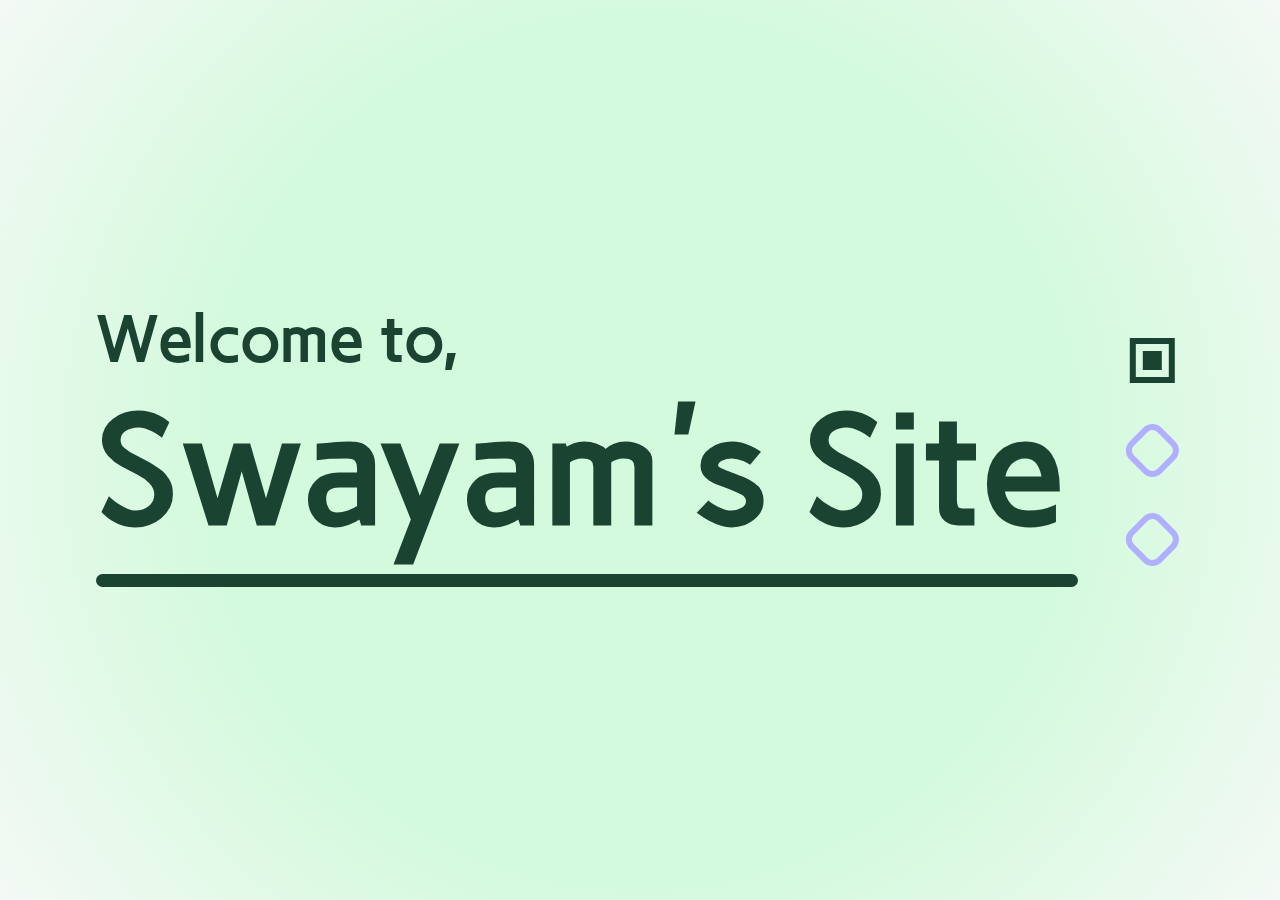
==== index.html @ 09098606 "added projects section" ====
<!DOCTYPE html>
<html lang="en">

<head>
    <meta charset="UTF-8">
    <meta name="viewport" content="width=device-width, initial-scale=1.0">
    <title>Swayam's Site</title>
    <link rel="stylesheet" href="styles.css">
    <link rel="preconnect" href="https://fonts.googleapis.com">
    <link rel="preconnect" href="https://fonts.gstatic.com" crossorigin>
    <link href="https://fonts.googleapis.com/css2?family=Carme&display=swap" rel="stylesheet">
    <script src="script.js" defer></script>

</head>

<body>
    <!-- <div id="menu-button">
        <div class="line"></div>
        <div class="line"></div>
        <div class="line"></div>


    </div>


    <div id="x-button">

        <div class="line2"></div>
        <div class="line2"></div>

    </div> -->

    <!-- <div id="nav-menu">
        <div id="menu">
            <nav>
                <a href=index.html class="under-animation">Home</a>
                <a class="under-animation">Projects</a>
                <a class="under-animation">Origami</a>
                <a class="under-animation">Books</a>

            </nav>

            <p id="made">Made with ⚡By 0815.</p>

        </div>

    </div> -->

    <div id="main">
        <div id="content">
            <div id='title' class='center'>
                <h4>Welcome to,</h4>
                <h1 class='underline'>Swayam's Site</h1>
            </div>
            <div id='about' class='center'>
                <h4 class='underlines'>About</h4>
                <ul>
                    <li>
                        <p class='text'>Hey there, nice to meet you! My name is <span id="special">Swayam
                                Sachdeva</span>.
                    </li>

                    <li>
                        <p>I'm a second year <span class="special">Computer Science</span> <span class="var">student</span> at <span id="western"><a href="https://uwo.ca/">Western
                                    University</a></span>.</p>
                        </p>
                    </li>
                    <li>

                        <p>I have a strong interest in <span class="special">technology and programming.</span> I enjoy exploring and working in these areas, and I'm currently learning <span class="red">web development with React.</span></p>
                    </li>

                    <li>
                        <p class='text'>I currently know <span class="clr">Java, Python, C#, and front-end development (HTML, CSS, JS)</span></p>
                    </li>
                </ul>
            </div>

            <div id='overview' class='center'>
                <h4 class='underlines'>Projects</h4>
                <p class='text'>Below are some of the projects I've worked on!</p>

                <div id='projects'>

                    <div class="project">
                        <img src="images/robot.png" alt="Robot Rampage" id='rr'>
                    </div>
                    <div class="project">
                        <img src="images/lambda.png" alt="Project Lambda" id='pl'>
                    </div>
                    <div class="project">

                        <img src="images/redshift.png" alt="redshift" id='rt'>


                    </div>

                </div>
            </div>


        </div>
        <div id='btns'>

        </div>

    </div>
    </div>

</body>

</html>
---- styles.css ----
:root {
    --purple: #B1AFFF;
    --green: #1b4332;
    --lightGreen: #d4fadd;
}

* {
    color: var(--green);
    font-family: 'Carme', sans-serif;
    padding: 0;
    margin: 0;
    box-sizing: border-box;
}

body {
    overflow: hidden;
    background: var(--green);
    background: radial-gradient(circle, var(--lightGreen) 56%, rgba(244, 249, 245, 1) 100%);
}

.under-animation {
    display: inline-block;
    position: relative;
}

.under-animation::after {
    content: '';
    position: absolute;
    width: 100%;
    transform: scaleX(0);
    height: 1vh;
    bottom: 0;
    border-radius: 25px;
    left: 0;
    background-color: #ffb700;
    transform-origin: center;
    transition: transform 0.25s ease-out;
}

.under-animation:hover::after {
    transform: scaleX(1);
    transform-origin: center;
}

#main {
    display: flex;
    flex-direction: row;
    justify-content: center;
}

.container {
    display: flex;
    align-items: flex-start;
    justify-content: center;
    width: 80vw;
    height: 100vh;
    flex-direction: column;
}

.center {
    display: flex;
    align-items: flex-start;
    justify-content: center;
    flex-direction: column;
    width: inherit;
    height: 100vh;
    visibility: hidden;
    position: absolute;
    opacity: 0;
}

#content {
    width: 80vw;
    height: 100vh;
}

#title h1 {
    font-size: 12vw;
}

h4 {
    font-size: 5vw;
}

#btns {
    display: flex;
    align-items: center;
    justify-content: center;
    width: 5vw;
    flex-direction: column;
    gap: 5vh;
}

#title,
#about,
#overview {
    transition: transform .4s, visibility .4s, opacity .1s;
}

.btn {
    display: flex;
    align-items: center;
    justify-content: center;
    width: 3.5vw;
    height: 3.5vw;
    border: .5vw solid var(--purple);
    transform: rotate(45deg);
    border-radius: 1vw;
    transition: transform 300ms, border-radius 1s;
}

.inner {
    width: 1.5vw;
    height: 1.5vw;
}

.btn:hover {
    transform: scale(1.2);
    transform: rotate(90deg);
    border-radius: 0;
    border: .5vw solid var(--green);
    border-radius: 1vw;
}

.btn:hover>.inner {
    background-color: var(--green);
    border: var(--green);
}

.selected {
    border: .5vw solid var(--green);
    transform: rotate(90deg);
    border-radius: 0px;
    color: var(--green);
}

.btn.selected>.inner {
    background-color: var(--green);
    border: var(--green);
}

@keyframes spin {
    0% {
        transform: rotate(0deg);
    }
    100% {
        transform: rotate(720deg);
    }
}

@keyframes slide-up {
    0% {
        transform: translateY(+100%);
    }
    100% {
        transform: translateY(0);
    }
}

.slide {
    animation: slide-up .4s ease-out;
}

@keyframes slide-down {
    0% {
        transform: translateY(0);
    }
    100% {
        transform: translateY(-100%);
    }
}

.slide-down {
    animation: slide-down .4s ease-out;
}

.special-links {
    text-decoration: underline var(--green);
    padding: 0;
    border-radius: 5px;
    box-sizing: border-box;
}

.links:hover {
    box-sizing: border-box;
    background-color: #c8c6ff;
    color: var(--green);
    text-decoration: underline #c8c6ff;
    border-radius: 5px;
}

.special {
    font-weight: bold;
}

#western {
    font-weight: bold;
    color: #b55bff;
}

#western a:active,
#western a:visited {
    font-weight: bold;
    color: #b55bff;
}

#western a:hover {
    box-sizing: border-box;
    background-color: rgba(187, 136, 255, 0.3);
    text-decoration: underline #b55bff;
    border-radius: 5px;
}

.special {
    color: navy;
}

#special {
    color: darkvar(--green);
    font-weight: bold;
}

.red {
    color: #ffa200;
    font-weight: bold;
}

.clr {
    color: #ff0000;
    font-weight: bold;
}

p {
    font-size: 1.7vw;
    line-height: 5vh;
}

.var {
    animation: flicker 2s infinite;
}

.underline:after {
    content: "";
    float: left;
    background: var(--green);
    width: 100%;
    height: 1vw;
    margin: 1vw;
    margin-left: 0;
    border-radius: 5vw;
}

.underlines:after {
    content: "";
    float: left;
    background: var(--green);
    width: 100%;
    height: .5vw;
    margin-bottom: 5vh;
    border-radius: 5vw;
}

@counter-style lightning {
    system: cyclic;
    symbols: "\26A1";
    suffix: " ";
}

ul {
    list-style: lightning;
    list-style-position: outside;
}

li {
    margin: 1.5vw;
}

ul li::marker {
    font-size: 2vw;
    /* Adjust the size as desired */
}

#nav-menu {
    box-sizing: border-box;
    background: rgb(255, 238, 183);
    background: radial-gradient(circle, rgba(255, 238, 183, 1) 0%, rgba(255, 255, 255, 1) 100%);
    position: absolute;
    z-index: 2;
    border-radius: 2vw;
    width: 25vw;
    height: auto;
    border: .7vw solid #ffd95e;
    display: flex;
    align-items: center;
    justify-content: center;
}

#menu {
    box-sizing: border-box;
    background: rgb(255, 238, 183);
    background: radial-gradient(circle, rgba(255, 238, 183, 1) 0%, rgba(255, 255, 255, 1) 100%);
    border-radius: 1.4vw;
    width: inherit;
    height: 95vh;
    display: flex;
    justify-content: center;
    align-items: center;
    flex-direction: column;
}

nav {
    display: flex;
    flex-direction: column;
    align-items: center;
    font-size: 3.5vw;
    z-index: 2;
}

nav a,
nav a:visited {
    color: #ffb700;
    text-decoration: none;
    padding: 2vh;
}

#menu-button {
    position: absolute;
    z-index: 5;
    width: 4vw;
    height: 4vw;
    margin: 2vw;
    display: flex;
    align-items: center;
    justify-content: center;
    flex-direction: column;
    border: solid .3vw var(--green);
    border-radius: .5vw;
    background-color: var(--lightGreen);
}

#menu-button:hover {
    background-color: var(--green);
}

#menu-button:hover>.line {
    border: solid 0.3vw var(--lightGreen);
}

.line,
.line2 {
    width: 3vw;
    border: solid .3vw var(--green);
    border-radius: .5vw;
    margin: .3vw;
    transition: transform 300ms;
}

.line2:nth-child(1) {
    transform: translateY(100%) rotate(45deg);
    border: solid 0.3vw var(--lightGreen);
}

.line2:nth-child(2) {
    transform: translateY(-100%) rotate(-45deg);
    border: solid 0.3vw var(--lightGreen);
}

#x-button {
    position: absolute;
    z-index: 1;
    width: 4vw;
    height: 4vw;
    margin: 2vw;
    display: flex;
    align-items: center;
    justify-content: center;
    flex-direction: column;
    border: solid .3vw var(--green);
    border-radius: .5vw;
    background-color: var(--green);
}

#menu {
    position: relative;
}

#made {
    font-size: 1vw;
    position: absolute;
    bottom: 0;
    margin-bottom: 2vh;
}

#projects {
    display: flex;
    align-items: center;
    justify-content: center;
    gap: 2vw;
    width: inherit;
    height: 50%;
}

.project img {
    width: 75%;
    border-radius: 2vw;
}

.project {
    display: flex;
    align-items: center;
    justify-content: center;
}

.project img:hover {
    transform: scale(1.1);
    transition: transform .5s;
}

.project img:not(:hover) {
    transform: scale(1);
    transition: transform .5s;
}

#rr:hover {
    box-shadow: 0 0 10px red, 0 0 40px blueviolet, 0 0 80px pink;
}

#rt:hover {
    box-shadow: 0 0 10px black, 0 0 40px black, 0 0 80px black;
}

#pl:hover {
    box-shadow: 0 0 10px green, 0 0 40px darkgreen, 0 0 80px greenyellow;
}


/* pulsing keyframe animation */

@media (max-width: 768px) {
    .underlines:after {
        margin-bottom: 1vh;
    }
    p {
        line-height: 5vh;
        font-size: 5vw;
    }
    h4 {
        font-size: 5vw;
    }
    #title h1 {
        font-size: 12vw;
    }
    nav {
        font-size: 3.5vh;
    }
    .btn {
        width: 6vw;
        height: 6vw;
        border: .5vw solid var(--purple);
        transform: rotate(45deg);
        border-radius: 1vw;
    }
    .inner {
        width: 2.5vw;
        height: 2.5vw;
    }
    #nav-menu {
        border-radius: 2vw;
        width: 30vw;
        height: auto;
        border: .7vw solid #ffd95e;
    }
    #menu {
        border-radius: 1.4vw;
        width: inherit;
        height: 35.5vh;
    }
    nav {
        font-size: 6vw;
        z-index: 2;
    }
    nav a,
    nav a:visited {
        color: #ffb700;
        text-decoration: none;
        padding: 1.5vh;
    }
    #made {
        font-size: 1.5vw;
        position: absolute;
        bottom: 0;
        margin: 0;
    }
    .under-animation::after {
        height: 1vw;
    }
    #menu-button,
    #x-button {
        width: 6vw;
        height: 6vw;
        margin: 2vw;
        border: solid .3vw var(--green);
    }
    .line,
    .line2 {
        width: 4vw;
        border: solid .4vw var(--green);
        border-radius: .5vw;
        transition: transform 300ms;
    }
    #projects {
        flex-direction: column;
        margin: 2vh;
    }
    .project {
        width: 60%;
    }
}
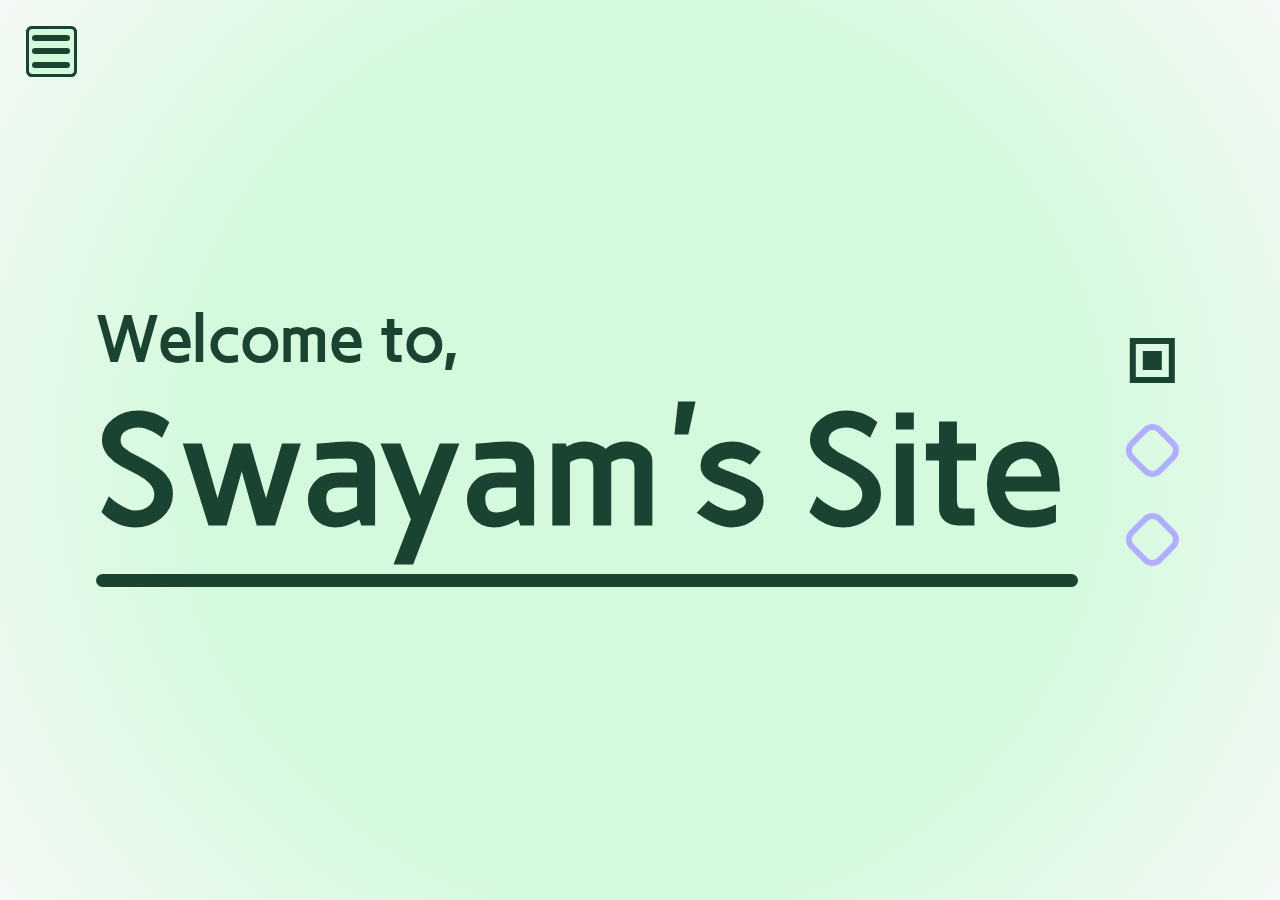
==== commit cd0aea2c: "added side menu with socials and resume" ====
--- a/index.html
+++ b/index.html
@@ -14,7 +14,7 @@
 </head>
 
 <body>
-    <!-- <div id="menu-button">
+    <div id="menu-button">
         <div class="line"></div>
         <div class="line"></div>
         <div class="line"></div>
@@ -28,23 +28,23 @@
         <div class="line2"></div>
         <div class="line2"></div>
 
-    </div> -->
+    </div>
 
-    <!-- <div id="nav-menu">
+    <div id="nav-menu">
         <div id="menu">
             <nav>
-                <a href=index.html class="under-animation">Home</a>
-                <a class="under-animation">Projects</a>
-                <a class="under-animation">Origami</a>
-                <a class="under-animation">Books</a>
+                <a target="_blank" class="under-animation" href="mailto:swayam0815@gmail.com">Email</a>
+                <a target="_blank" class="under-animation" href="https://github.com/swayam0815/">Github</a>
+                <a target="_blank" href='https://www.linkedin.com/in/swayam-sachdeva-000223224/' class="under-animation">LinkedIn</a>
+                <a target="_blank" href="files/Swayam_Sachdeva.pdf" class="under-animation">Resume</a>
 
             </nav>
 
-            <p id="made">Made with ⚡By 0815.</p>
+            <p id="made">Made with ⚡By Swayam.</p>
 
         </div>
 
-    </div> -->
+    </div>
 
     <div id="main">
         <div id="content">
@@ -61,17 +61,19 @@
                     </li>
 
                     <li>
-                        <p>I'm a second year <span class="special">Computer Science</span> <span class="var">student</span> at <span id="western"><a href="https://uwo.ca/">Western
+                        <p>I'm a second year <span class="special">Computer Science</span> <span class="var">student</span> at <span id="western"><a target="_blank"href="https://uwo.ca/">Western
                                     University</a></span>.</p>
                         </p>
                     </li>
                     <li>
 
-                        <p>I have a strong interest in <span class="special">technology and programming.</span> I enjoy exploring and working in these areas, and I'm currently learning <span class="red">web development with React.</span></p>
+                        <p>I have a strong interest in <span class="special">technology and programming.</span> I enjoy exploring and working in these areas, and I'm currently learning <span class="red">web
+                                development with React.</span></p>
                     </li>
 
                     <li>
-                        <p class='text'>I currently know <span class="clr">Java, Python, C#, and front-end development (HTML, CSS, JS)</span></p>
+                        <p class='text'>I currently know <span class="clr">Java, Python, C#, and front-end development
+                                (HTML, CSS, JS)</span></p>
                     </li>
                 </ul>
             </div>
--- a/styles.css
+++ b/styles.css
@@ -282,14 +282,14 @@
 
 #nav-menu {
     box-sizing: border-box;
-    background: rgb(255, 238, 183);
-    background: radial-gradient(circle, rgba(255, 238, 183, 1) 0%, rgba(255, 255, 255, 1) 100%);
+    background: #B1AFFF;
+    background: radial-gradient(circle, #B1AFFF 0%, rgba(255, 255, 255, 1) 100%);
     position: absolute;
     z-index: 2;
     border-radius: 2vw;
     width: 25vw;
     height: auto;
-    border: .7vw solid #ffd95e;
+    border: .7vw solid #B1AFFF;
     display: flex;
     align-items: center;
     justify-content: center;
@@ -297,8 +297,8 @@
 
 #menu {
     box-sizing: border-box;
-    background: rgb(255, 238, 183);
-    background: radial-gradient(circle, rgba(255, 238, 183, 1) 0%, rgba(255, 255, 255, 1) 100%);
+    background: #B1AFFF;
+    background: radial-gradient(circle, #B1AFFF 0%, rgba(255, 255, 255, 1) 100%);
     border-radius: 1.4vw;
     width: inherit;
     height: 95vh;
@@ -318,7 +318,7 @@
 
 nav a,
 nav a:visited {
-    color: #ffb700;
+    color: black;
     text-decoration: none;
     padding: 2vh;
 }
@@ -468,7 +468,7 @@
         border-radius: 2vw;
         width: 30vw;
         height: auto;
-        border: .7vw solid #ffd95e;
+        border: .7vw solid #B1AFFF;
     }
     #menu {
         border-radius: 1.4vw;
